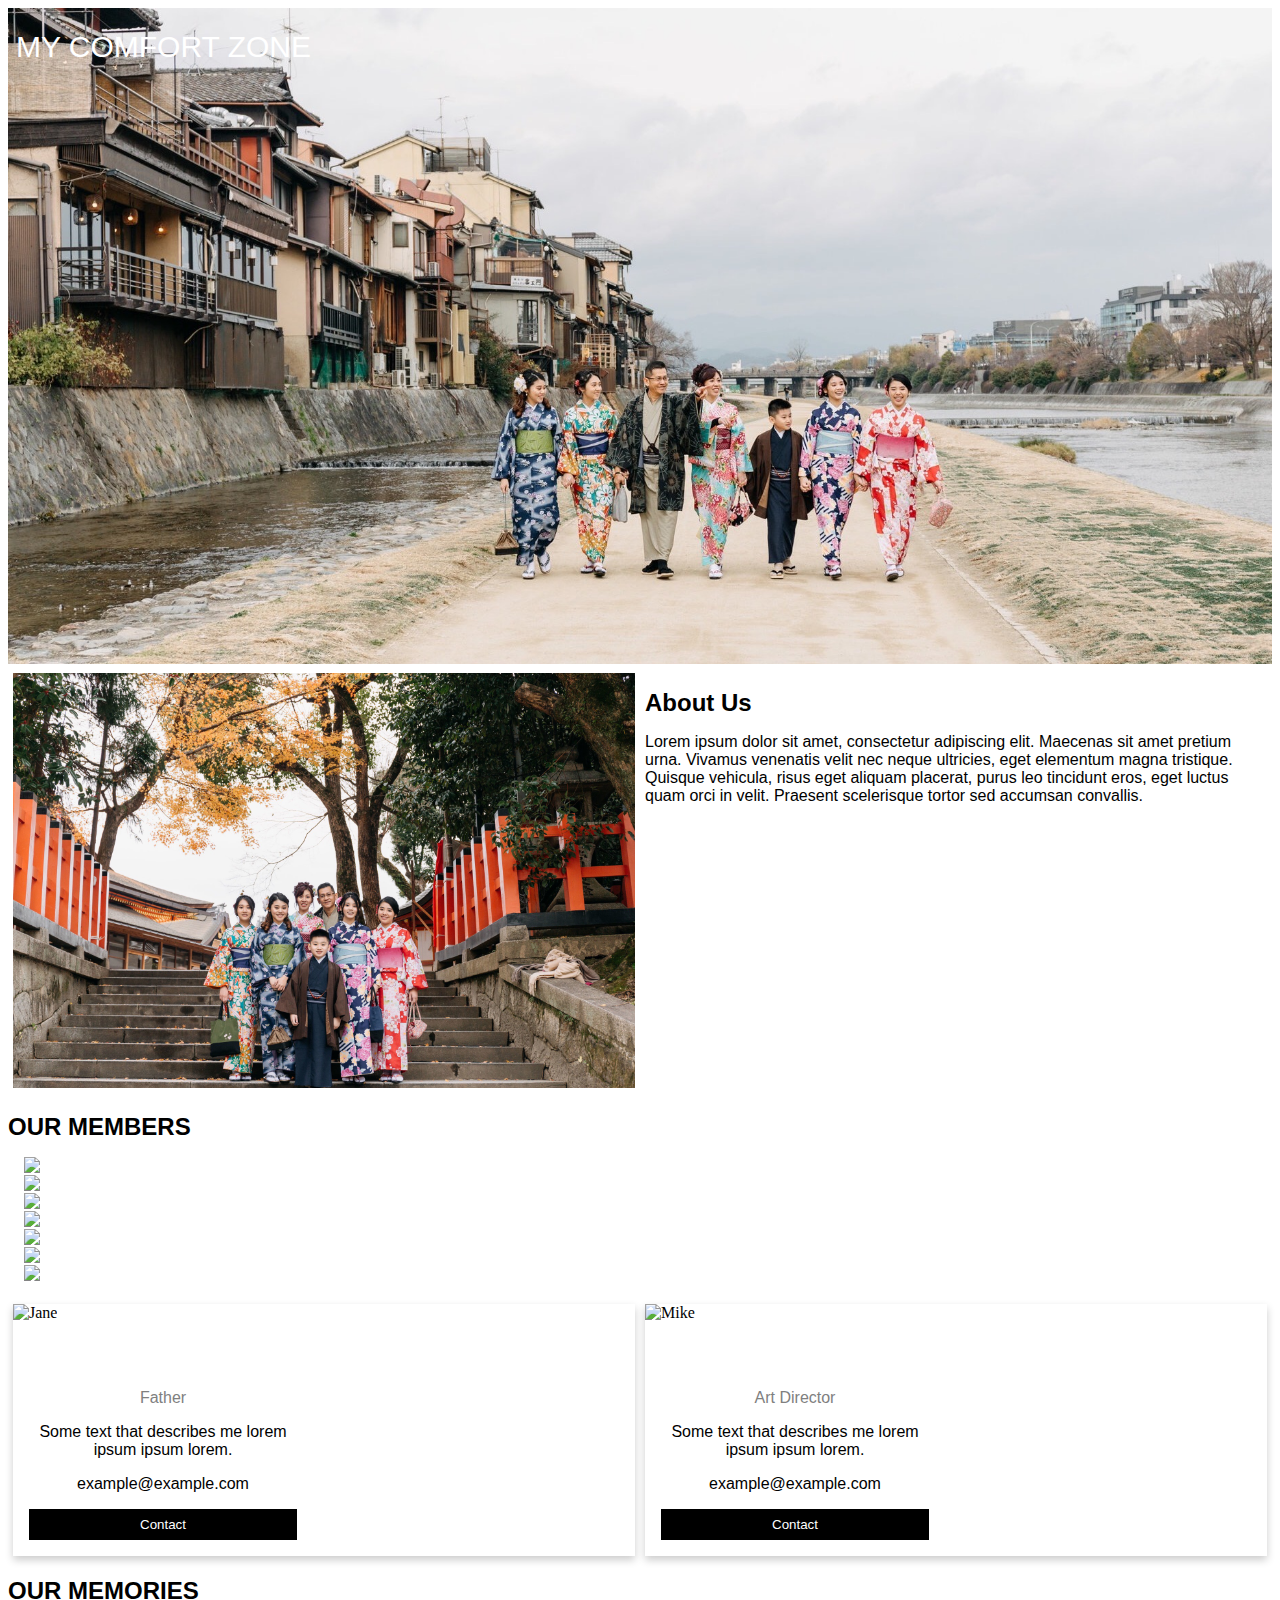
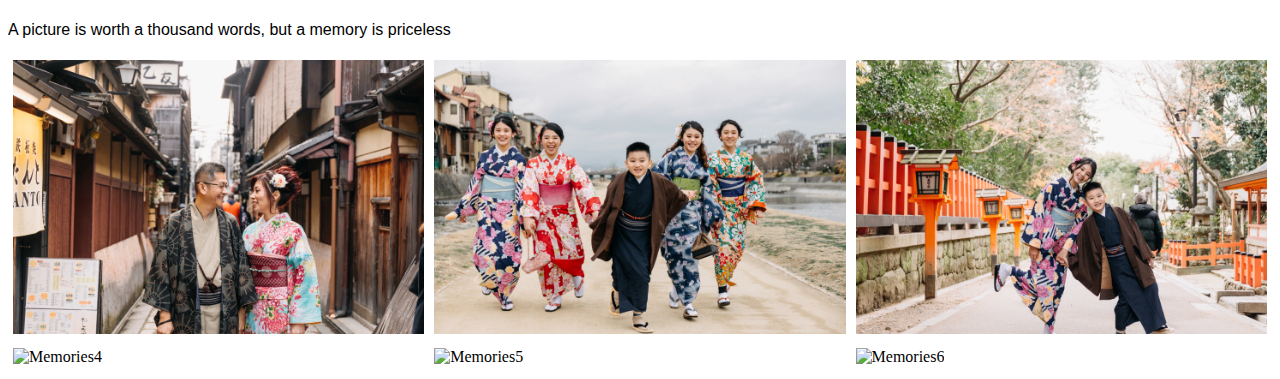
==== index.html @ 797b05c8 "Our Members New Profile" ====
<!DOCTYPE html>
<html>
<head>
<title>My Comfort Zone</title>
<style>
h1 {
    font-family: Impact, Haettenschweiler, 'Arial Narrow Bold', sans-serif;
    font-size: 24px;
    font-style: bold;
    color: black;
}
p {
font-family: 'Franklin Gothic Medium', 'Arial Narrow', Arial, sans-serif;
font-size: 16px;
font-style: normal;
color: black;
}
    .container {
      position: relative;
      text-align: center;
      color: white;
    }
    
    .center {
        position: absolute;
        top: 30px;
        left: 16px;
        color: white;
        font-family: 'Franklin Gothic Medium', 'Arial Narrow', Arial, sans-serif;
        font-size: 30px;
        font-style: bold;
    }

    .bottom-right {
      position: absolute;
      bottom: 40px;
      right: 50px;
      color: white;
      font-family: Georgia, 'Times New Roman', Times, serif;
      font-size: 16px;
      font-style: italic;
    }

    * {
  box-sizing: border-box;
    }

    .column1 {
        float: left;
        width: 50%;
        padding: 5px;
        vertical-align: middle;
    }

    .row:after {
        content: "";
        display: table;
        clear: both;
    }

    * {box-sizing: border-box;}

.container {
  position: relative;
  width: 50%;
  max-width: 300px;
}

.image {
  display: block;
  width: 100%;
  height: auto;
}

.overlay {
  position: absolute; 
  bottom: 0; 
  background: rgb(0, 0, 0);
  background: rgba(0, 0, 0, 0.5); /* Black see-through */
  color: #f1f1f1; 
  width: 100%;
  transition: .5s ease;
  opacity:0;
  color: white;
  font-size: 20px;
  font-family: 'Franklin Gothic Medium', 'Arial Narrow', Arial, sans-serif;
  padding: 20px;
  text-align: center;
}

.container:hover .overlay {
  opacity: 1;
}

.column2 {
  float: left;
  width: 33.33%;
  padding: 5px;
}

/* Clearfix (clear floats) */
.row::after {
  content: "";
  clear: both;
  display: table;
}

/*Our Member New Profile Section*/
html {
  box-sizing: border-box;
}

*, *:before, *:after {
  box-sizing: inherit;
}

.column3 {
  float: left;
  width: 50%;
  margin-bottom: 16px;
  padding: 5px;
}

@media screen and (max-width: 650px) {
  .column3 {
    width: 100%;
    display: block;
  }
}

.card {
  box-shadow: 0 4px 8px 0 rgba(0, 0, 0, 0.2);
}

.container {
  padding: 0 16px;
}

.container::after, .row::after {
  content: "";
  clear: both;
  display: table;
}

.title {
  color: grey;
}

.button {
  border: none;
  outline: 0;
  display: inline-block;
  padding: 8px;
  color: white;
  background-color: #000;
  text-align: center;
  cursor: pointer;
  width: 100%;
}

.button:hover {
  background-color: #555;
}

</style>
</head>

<body>

<div class=”container”>
    <img src="img/IMG_3129.JPG" alt="Cover" width="100%">
    <div class="bottom-right">You don't choose your family. They are God's gift to you, as you are to them.</div>
    <div class="center">MY COMFORT ZONE</div>
</div>

<div class="row">
    <div class="column1">
        <img src="img/IMG_3149.JPG" alt="Family" width="100%">
    </div>
        
    <div class="column1">
        <h1>About Us</h1>
        <p>Lorem ipsum dolor sit amet, consectetur adipiscing elit. Maecenas sit amet pretium urna. Vivamus venenatis velit nec neque ultricies, eget elementum magna tristique. Quisque vehicula, risus eget aliquam placerat, purus leo tincidunt eros, eget luctus quam orci in velit. Praesent scelerisque tortor sed accumsan convallis.</p>
    </div>
</div>

<h1 style="text-align: ;center"> OUR MEMBERS </h1>

<div class="container">
  <img src="img/Dad.JPG" alt="Dad" class="image">
  <div class="overlay">JACOBUS DJUANG</div>
</div>

<div class="container">
    <img src="img/Mom.JPG" alt="Mom" class="image">
    <div class="overlay">NINIK LIUDIANTO</div>
  </div>

<div class="container">
    <img src="img/Sister1.JPG" alt="Sister1" class="image">
    <div class="overlay">PATRICIA VALERIE</div>
  </div>

<div class="container">
    <img src="img/Sister2.JPG" alt="Sister2" class="image">
    <div class="overlay">JENNIFER BRITNEY</div>
  </div>

  <div class="container">
    <img src="img/Sister3.JPG" alt="Sister3" class="image">
    <div class="overlay">MICHAELLA NICOLE</div>
  </div>

<div class="container">
    <img src="img/Sister4.JPG" alt="Sister4" class="image">
    <div class="overlay">GABRIELLA NATHANNIA</div>
  </div>

<div class="container">
    <img src="img/Brother.JPG" alt="Brother" class="image">
    <div class="overlay">CLIFFORD NICHOLSON</div>
  </div>

  <div class="row">
    <div class="column3">
      <div class="card">
        <img src="img/Dad.JPG" alt="Jane" style="width:100%">
        <div class="container">
          <h2>JACOBUS DJUANG</h2>
          <p class="title">Father</p>
          <p>Some text that describes me lorem ipsum ipsum lorem.</p>
          <p>example@example.com</p>
          <p><button class="button">Contact</button></p>
        </div>
      </div>
    </div>
  
    <div class="column3">
      <div class="card">
        <img src="img/Mom.JPG" alt="Mike" style="width:100%">
        <div class="container">
          <h2>Mike Ross</h2>
          <p class="title">Art Director</p>
          <p>Some text that describes me lorem ipsum ipsum lorem.</p>
          <p>example@example.com</p>
          <p><button class="button">Contact</button></p>
        </div>
      </div>
    </div>

  <h1>OUR MEMORIES</h1>
<p>A picture is worth a thousand words, but a memory is priceless</p>

<div class="row">
  <div class="column2">
    <img src="img/Memories1.JPG" alt="Memories1" style="width:100%">
  </div>
  <div class="column2">
    <img src="img/Memories2.JPG" alt="Memories2" style="width:100%">
  </div>
  <div class="column2">
    <img src="img/Memories3.JPG" alt="Memories3" style="width:100%">
  </div>
</div>

<div class="row">
    <div class="column2">
      <img src="img/Memories4.JPG" alt="Memories4" style="width:100%">
    </div>
    <div class="column2">
      <img src="img/Memories5.JPG" alt="Memories5" style="width:100%">
    </div>
    <div class="column2">
      <img src="img/Memories6.JPG" alt="Memories6" style="width:100%">
    </div>
  </div>


</body>
</html>
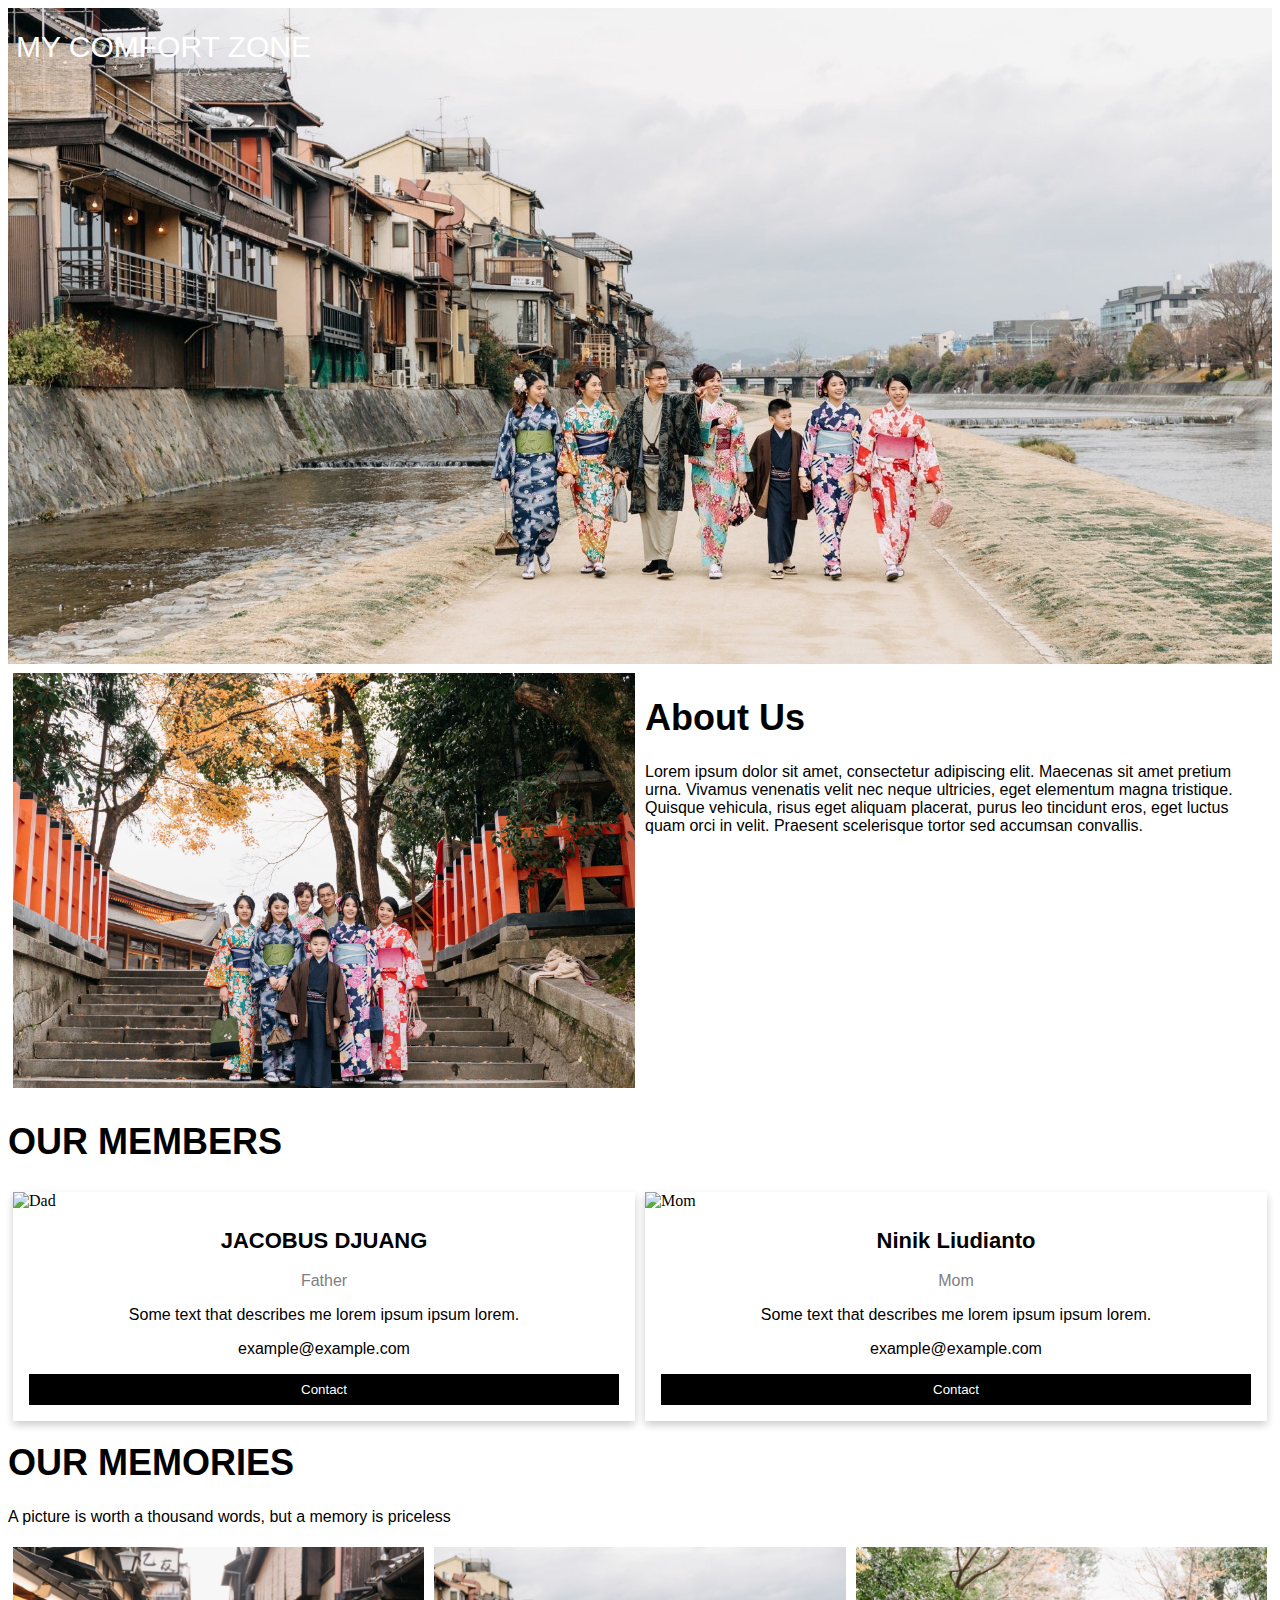
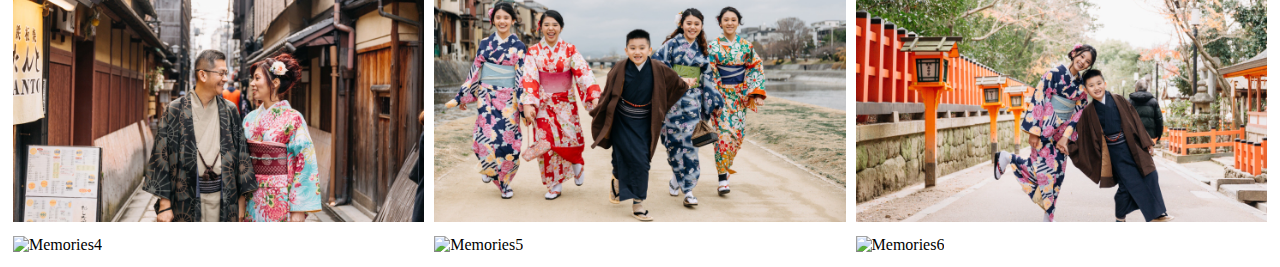
==== commit ca3a2016: "Our Members Style Change" ====
--- a/index.html
+++ b/index.html
@@ -5,10 +5,18 @@
 <style>
 h1 {
     font-family: Impact, Haettenschweiler, 'Arial Narrow Bold', sans-serif;
-    font-size: 24px;
+    font-size: 36px;
     font-style: bold;
     color: black;
 }
+
+h2 {
+    font-family: Impact, Haettenschweiler, 'Arial Narrow Bold', sans-serif;
+    font-size: 22px;
+    font-style: normal;
+    color: black;
+}
+
 p {
 font-family: 'Franklin Gothic Medium', 'Arial Narrow', Arial, sans-serif;
 font-size: 16px;
@@ -60,38 +68,6 @@
 
     * {box-sizing: border-box;}
 
-.container {
-  position: relative;
-  width: 50%;
-  max-width: 300px;
-}
-
-.image {
-  display: block;
-  width: 100%;
-  height: auto;
-}
-
-.overlay {
-  position: absolute; 
-  bottom: 0; 
-  background: rgb(0, 0, 0);
-  background: rgba(0, 0, 0, 0.5); /* Black see-through */
-  color: #f1f1f1; 
-  width: 100%;
-  transition: .5s ease;
-  opacity:0;
-  color: white;
-  font-size: 20px;
-  font-family: 'Franklin Gothic Medium', 'Arial Narrow', Arial, sans-serif;
-  padding: 20px;
-  text-align: center;
-}
-
-.container:hover .overlay {
-  opacity: 1;
-}
-
 .column2 {
   float: left;
   width: 33.33%;
@@ -144,6 +120,7 @@
 
 .title {
   color: grey;
+  font-family: 'Franklin Gothic Medium', 'Arial Narrow', Arial, sans-serif;
 }
 
 .button {
@@ -186,45 +163,10 @@
 
 <h1 style="text-align: ;center"> OUR MEMBERS </h1>
 
-<div class="container">
-  <img src="img/Dad.JPG" alt="Dad" class="image">
-  <div class="overlay">JACOBUS DJUANG</div>
-</div>
-
-<div class="container">
-    <img src="img/Mom.JPG" alt="Mom" class="image">
-    <div class="overlay">NINIK LIUDIANTO</div>
-  </div>
-
-<div class="container">
-    <img src="img/Sister1.JPG" alt="Sister1" class="image">
-    <div class="overlay">PATRICIA VALERIE</div>
-  </div>
-
-<div class="container">
-    <img src="img/Sister2.JPG" alt="Sister2" class="image">
-    <div class="overlay">JENNIFER BRITNEY</div>
-  </div>
-
-  <div class="container">
-    <img src="img/Sister3.JPG" alt="Sister3" class="image">
-    <div class="overlay">MICHAELLA NICOLE</div>
-  </div>
-
-<div class="container">
-    <img src="img/Sister4.JPG" alt="Sister4" class="image">
-    <div class="overlay">GABRIELLA NATHANNIA</div>
-  </div>
-
-<div class="container">
-    <img src="img/Brother.JPG" alt="Brother" class="image">
-    <div class="overlay">CLIFFORD NICHOLSON</div>
-  </div>
-
   <div class="row">
     <div class="column3">
       <div class="card">
-        <img src="img/Dad.JPG" alt="Jane" style="width:100%">
+        <img src="img/Dad.JPG" alt="Dad" style="width:100%">
         <div class="container">
           <h2>JACOBUS DJUANG</h2>
           <p class="title">Father</p>
@@ -237,10 +179,10 @@
   
     <div class="column3">
       <div class="card">
-        <img src="img/Mom.JPG" alt="Mike" style="width:100%">
+        <img src="img/Mom.JPG" alt="Mom" style="width:100%">
         <div class="container">
-          <h2>Mike Ross</h2>
-          <p class="title">Art Director</p>
+          <h2>Ninik Liudianto</h2>
+          <p class="title">Mom</p>
           <p>Some text that describes me lorem ipsum ipsum lorem.</p>
           <p>example@example.com</p>
           <p><button class="button">Contact</button></p>
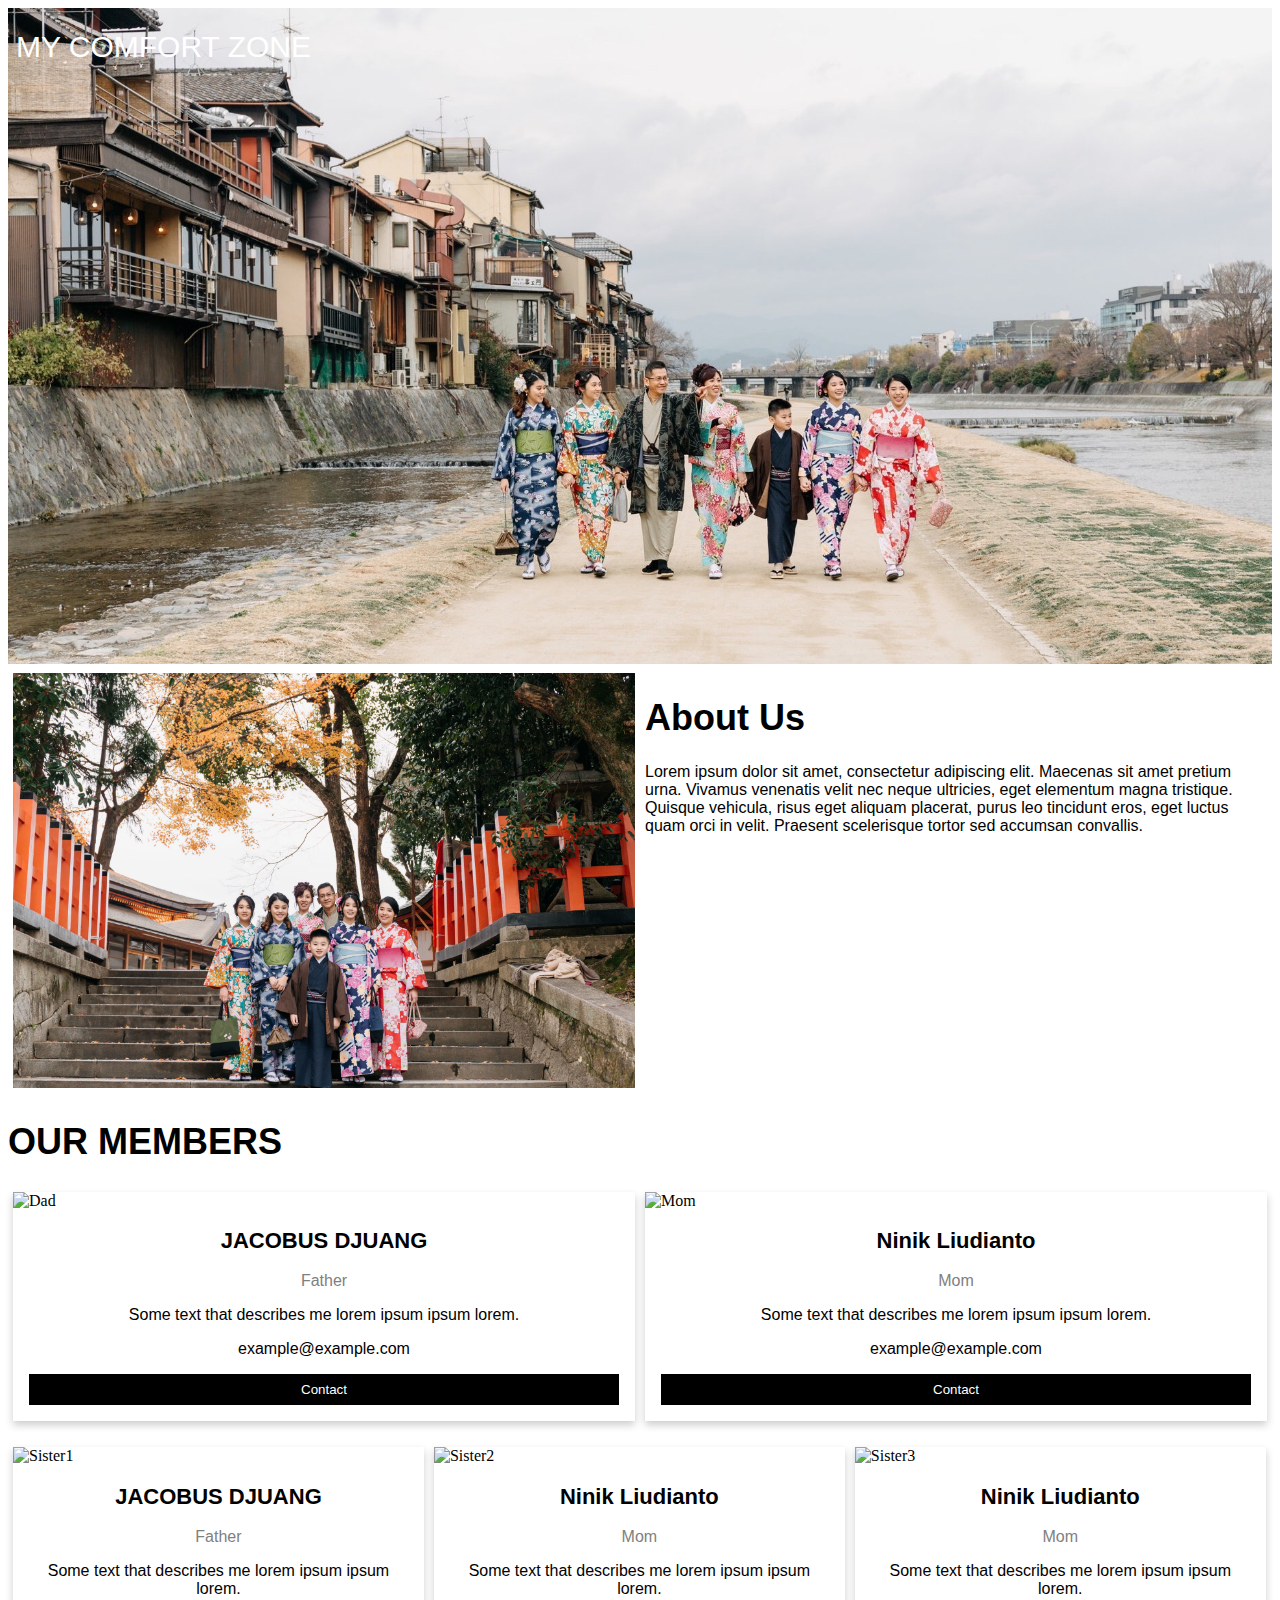
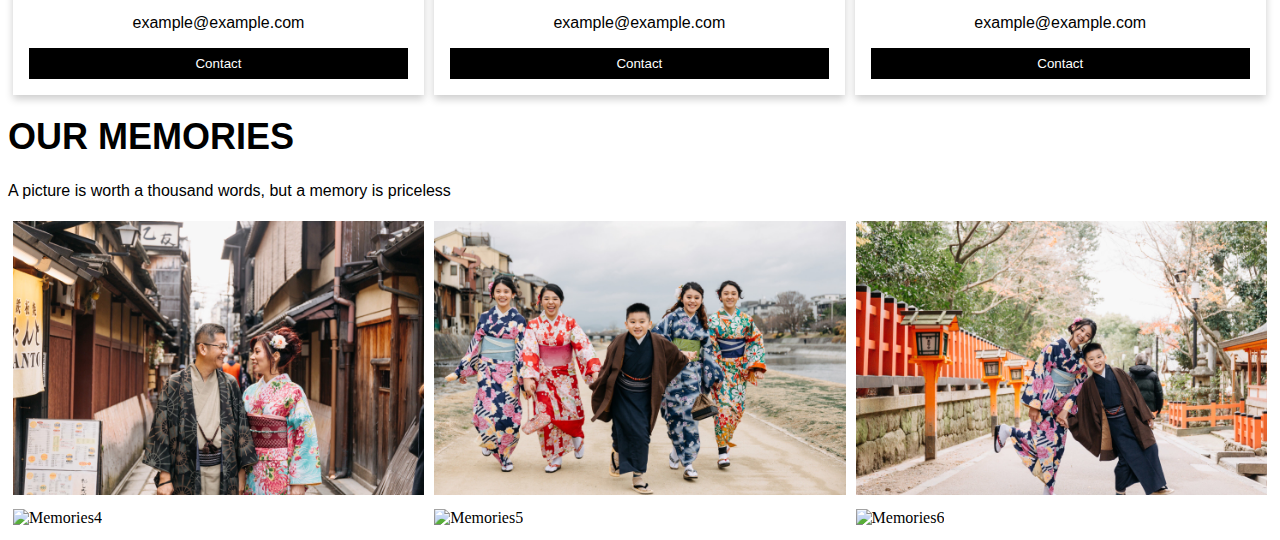
==== commit 58e2ad6a: "Our Members Style ed.1" ====
--- a/index.html
+++ b/index.html
@@ -97,6 +97,13 @@
   padding: 5px;
 }
 
+.column4 {
+  float: left;
+  width: 33.3%;
+  margin-bottom: 16px;
+  padding: 5px;
+}
+
 @media screen and (max-width: 650px) {
   .column3 {
     width: 100%;
@@ -190,6 +197,46 @@
       </div>
     </div>
 
+    <div class="row">
+      <div class="column4">
+        <div class="card">
+          <img src="img/Sister1.JPG" alt="Sister1" style="width:100%">
+          <div class="container">
+            <h2>JACOBUS DJUANG</h2>
+            <p class="title">Father</p>
+            <p>Some text that describes me lorem ipsum ipsum lorem.</p>
+            <p>example@example.com</p>
+            <p><button class="button">Contact</button></p>
+          </div>
+        </div>
+      </div>
+    
+      <div class="column4">
+        <div class="card">
+          <img src="img/Sister2.JPG" alt="Sister2" style="width:100%">
+          <div class="container">
+            <h2>Ninik Liudianto</h2>
+            <p class="title">Mom</p>
+            <p>Some text that describes me lorem ipsum ipsum lorem.</p>
+            <p>example@example.com</p>
+            <p><button class="button">Contact</button></p>
+          </div>
+        </div>
+      </div>
+
+      <div class="column4">
+        <div class="card">
+          <img src="img/Sister3.JPG" alt="Sister3" style="width:100%">
+          <div class="container">
+            <h2>Ninik Liudianto</h2>
+            <p class="title">Mom</p>
+            <p>Some text that describes me lorem ipsum ipsum lorem.</p>
+            <p>example@example.com</p>
+            <p><button class="button">Contact</button></p>
+          </div>
+        </div>
+      </div>
+
   <h1>OUR MEMORIES</h1>
 <p>A picture is worth a thousand words, but a memory is priceless</p>
 
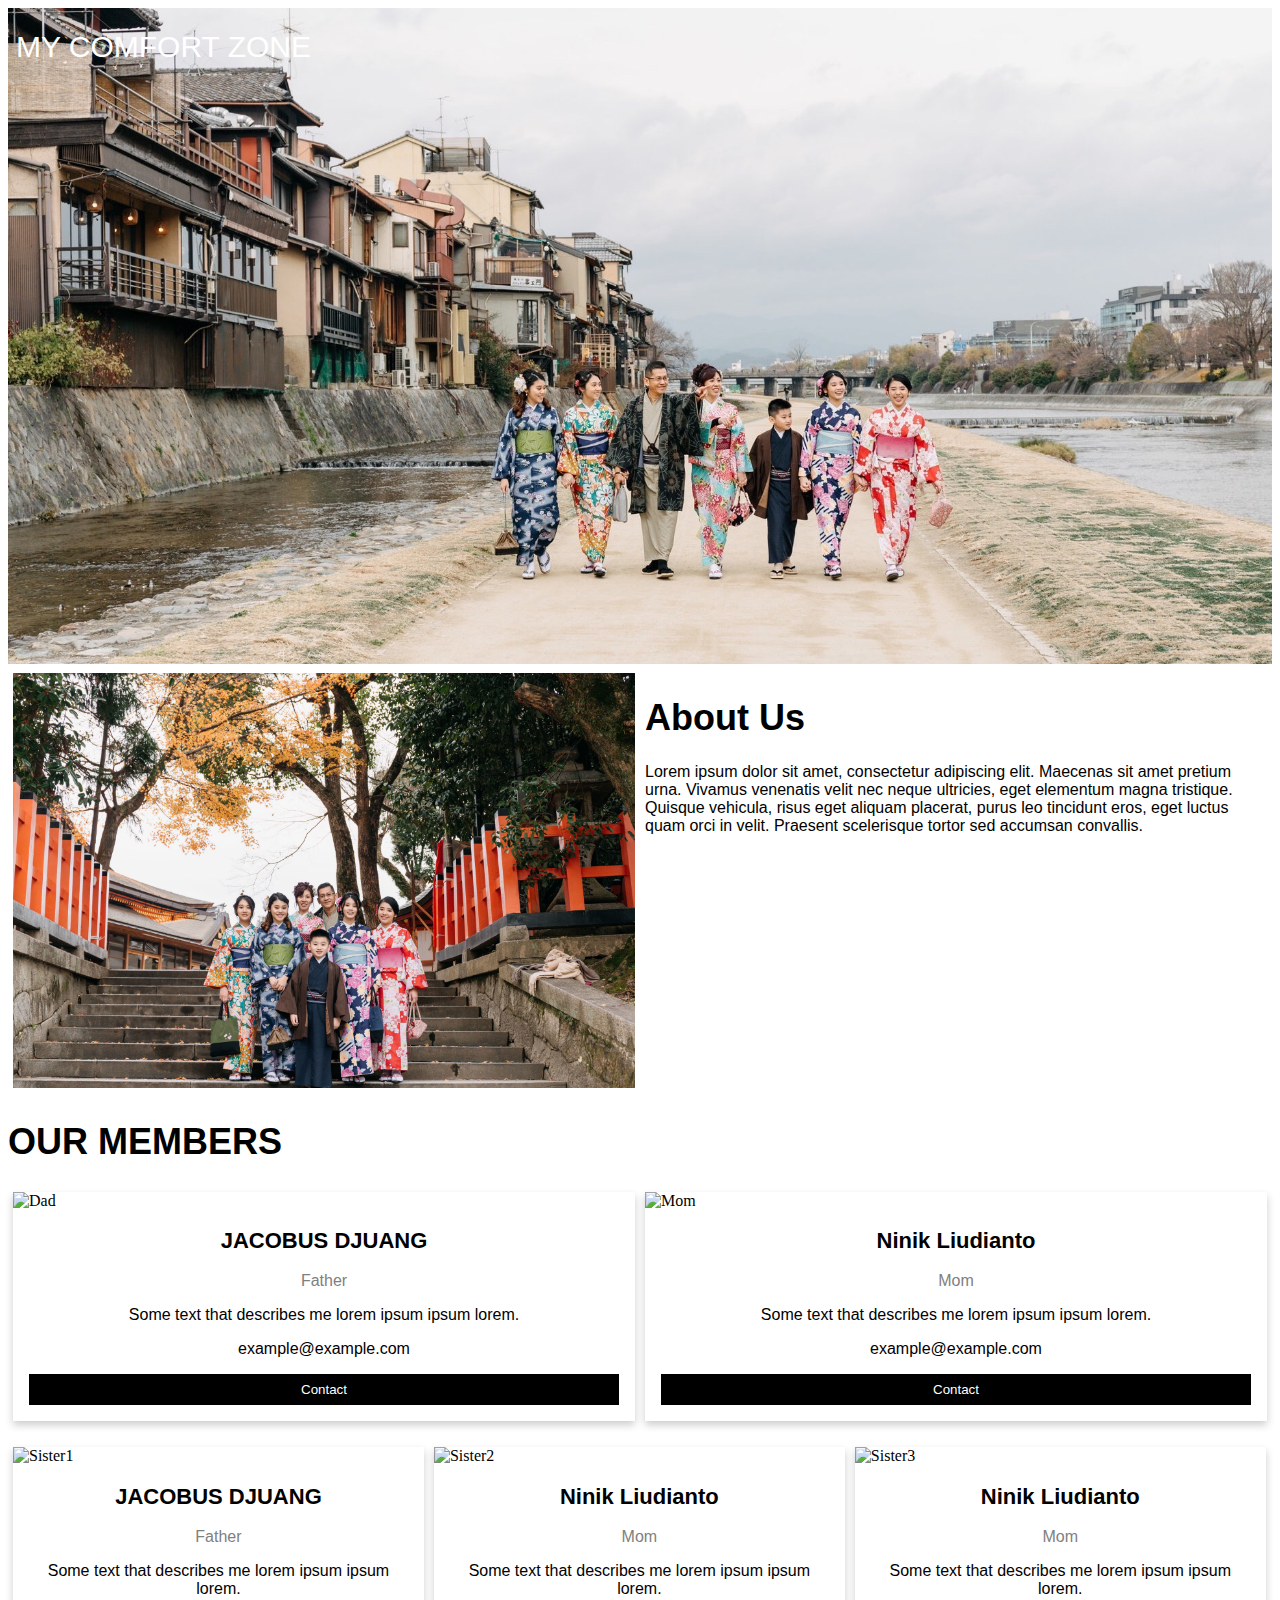
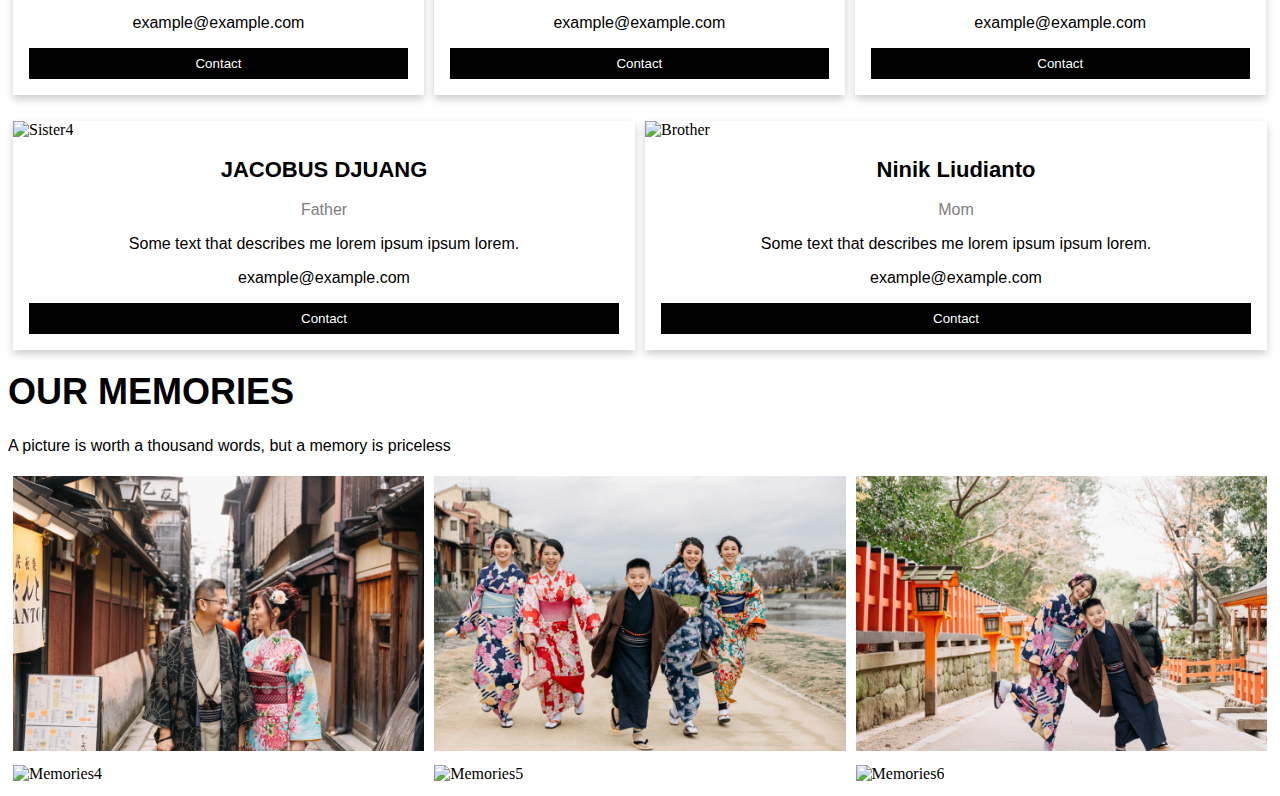
==== commit 39e475e9: "Our Members Style ed.2" ====
--- a/index.html
+++ b/index.html
@@ -237,6 +237,34 @@
         </div>
       </div>
 
+      <div class="row">
+        <div class="column3">
+          <div class="card">
+            <img src="img/Sister4.JPG" alt="Sister4" style="width:100%">
+            <div class="container">
+              <h2>JACOBUS DJUANG</h2>
+              <p class="title">Father</p>
+              <p>Some text that describes me lorem ipsum ipsum lorem.</p>
+              <p>example@example.com</p>
+              <p><button class="button">Contact</button></p>
+            </div>
+          </div>
+        </div>
+      
+        <div class="column3">
+          <div class="card">
+            <img src="img/Brother.JPG" alt="Brother" style="width:100%">
+            <div class="container">
+              <h2>Ninik Liudianto</h2>
+              <p class="title">Mom</p>
+              <p>Some text that describes me lorem ipsum ipsum lorem.</p>
+              <p>example@example.com</p>
+              <p><button class="button">Contact</button></p>
+            </div>
+          </div>
+        </div>
+
+    
   <h1>OUR MEMORIES</h1>
 <p>A picture is worth a thousand words, but a memory is priceless</p>
 
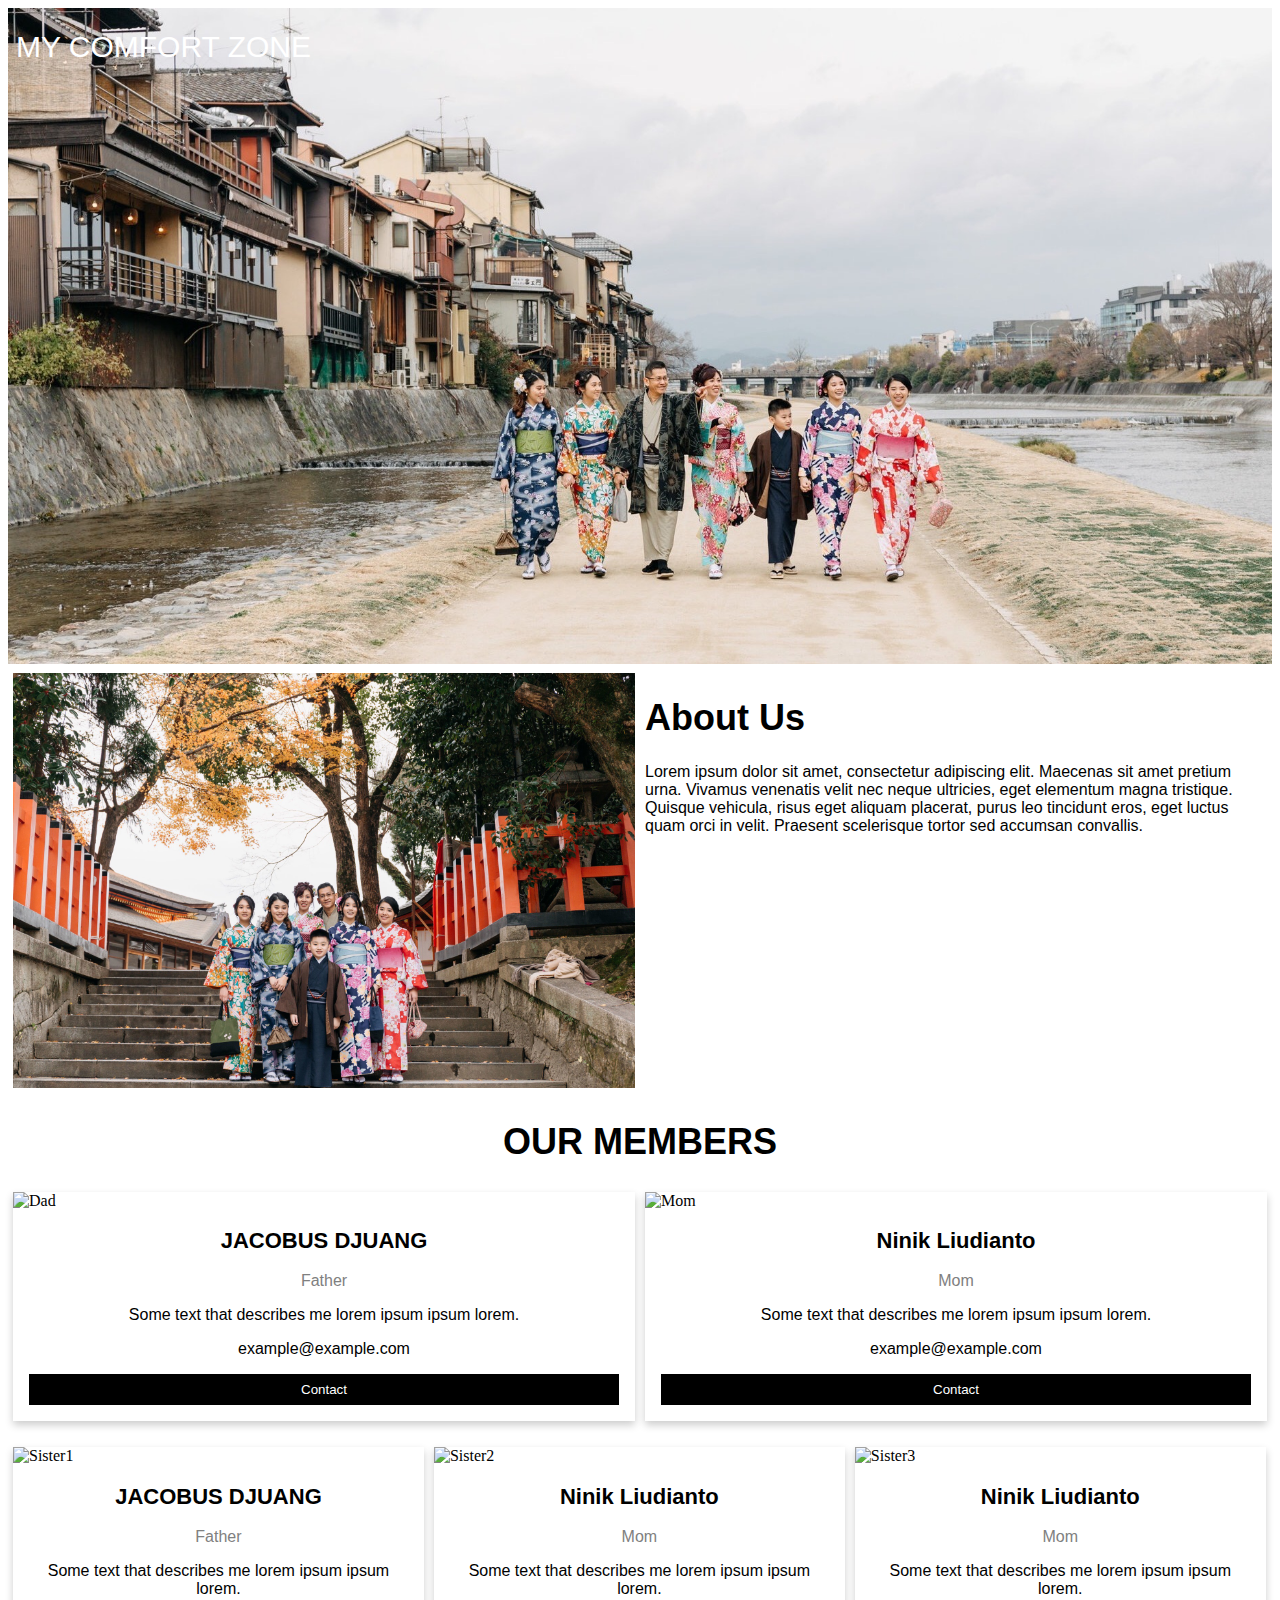
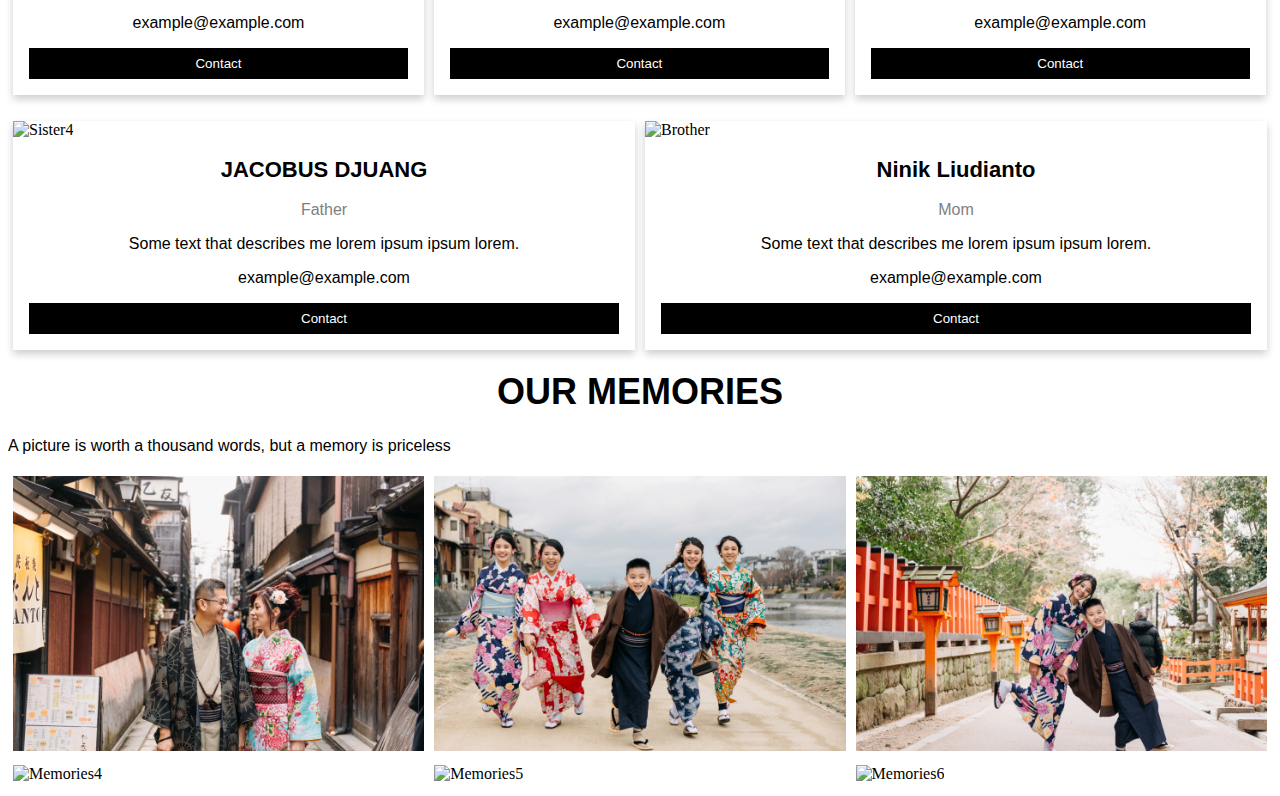
==== commit 102d0803: "Heading Update" ====
--- a/index.html
+++ b/index.html
@@ -168,7 +168,7 @@
     </div>
 </div>
 
-<h1 style="text-align: ;center"> OUR MEMBERS </h1>
+<h1 style="text-align: center;"> OUR MEMBERS </h1>
 
   <div class="row">
     <div class="column3">
@@ -265,7 +265,7 @@
         </div>
 
     
-  <h1>OUR MEMORIES</h1>
+<h1 style="text-align: center;">OUR MEMORIES</h1>
 <p>A picture is worth a thousand words, but a memory is priceless</p>
 
 <div class="row">
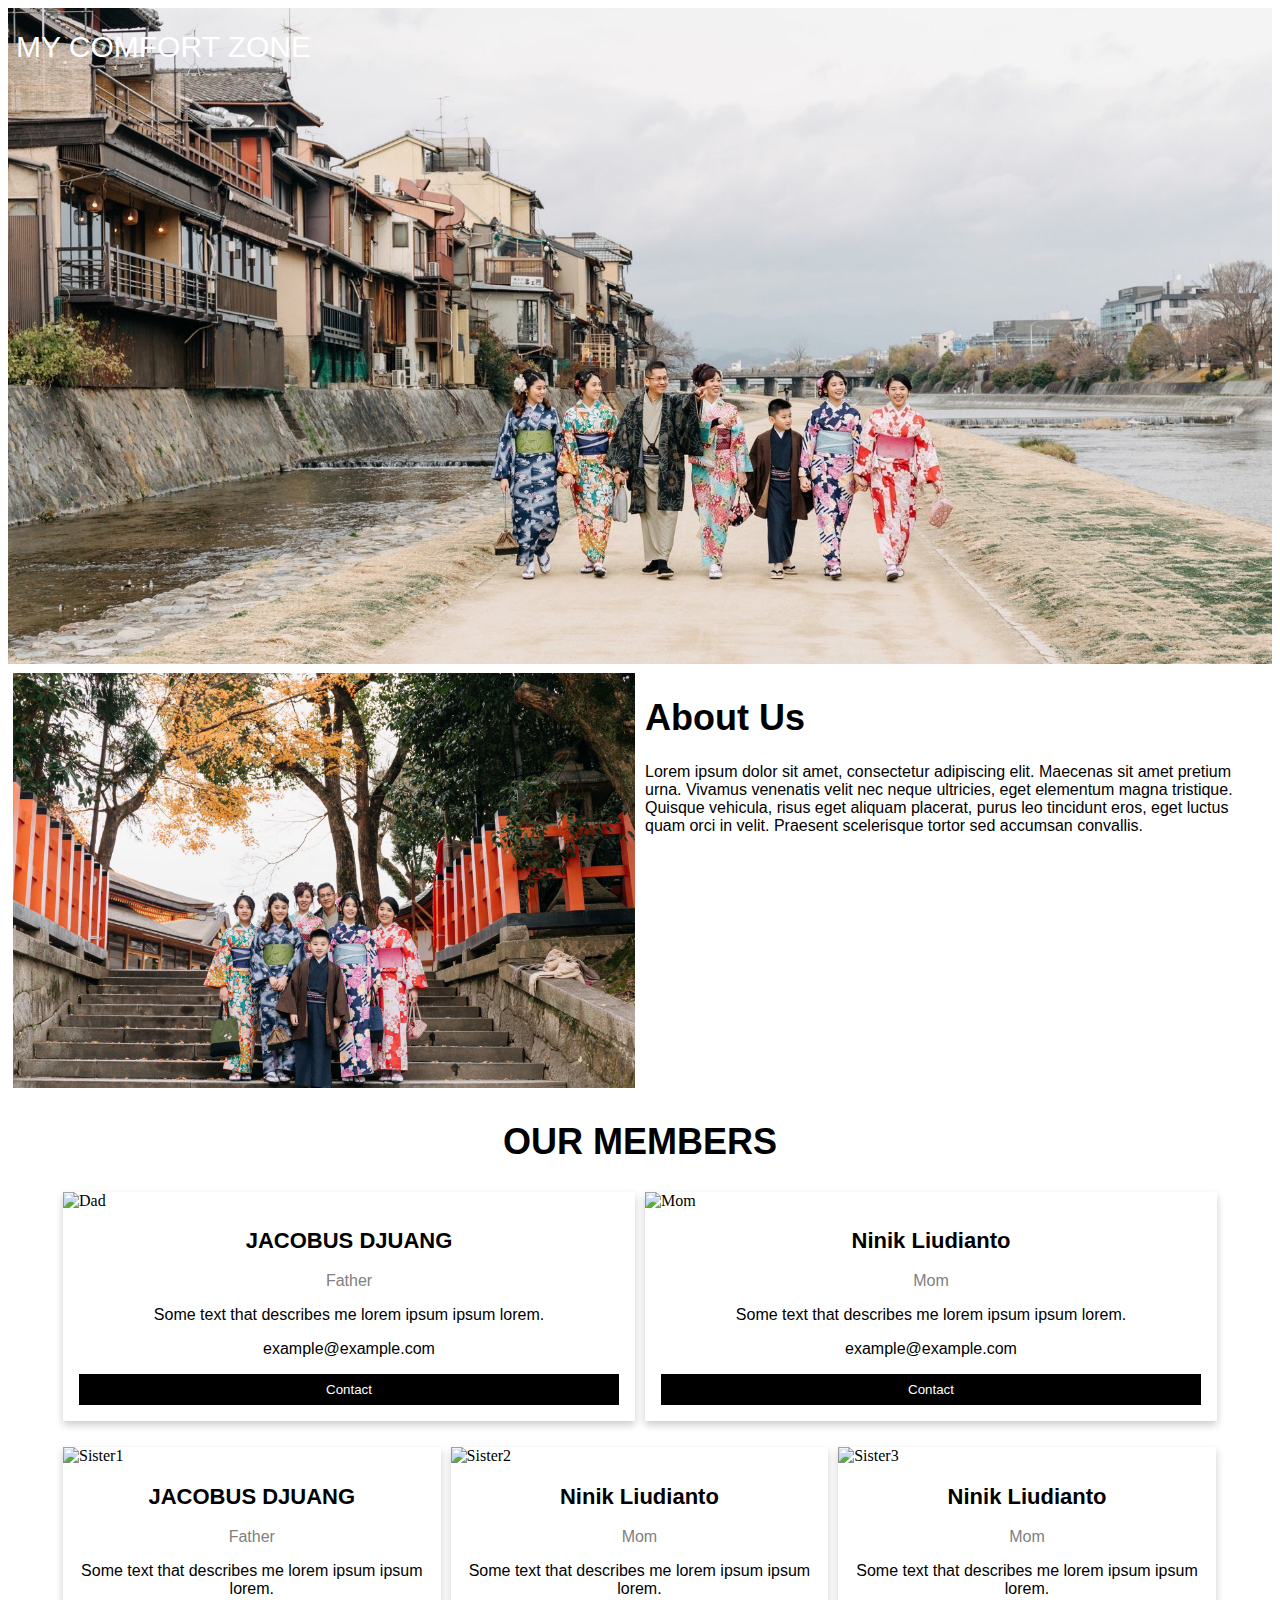
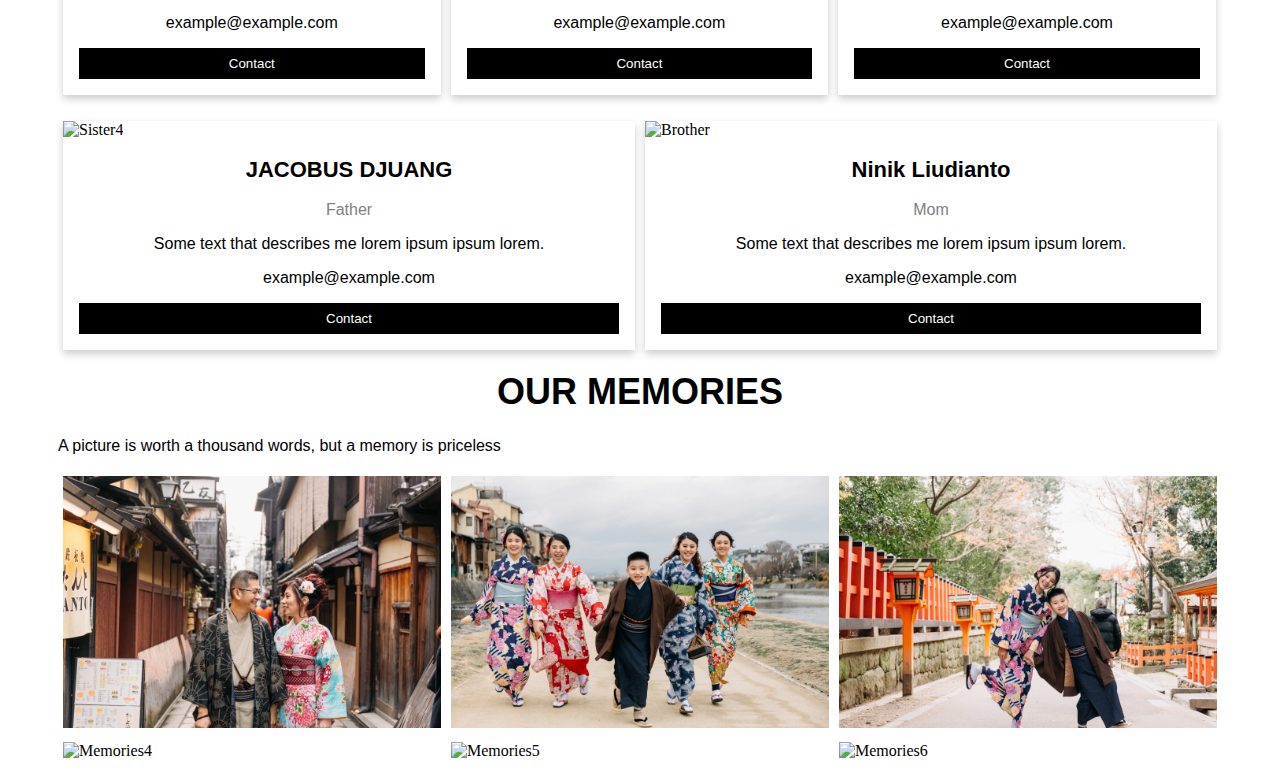
==== commit 01534bce: "Update Padding" ====
--- a/index.html
+++ b/index.html
@@ -146,6 +146,11 @@
   background-color: #555;
 }
 
+.custom {
+  padding-left: 50px;
+  padding-right: 50px;
+}
+
 </style>
 </head>
 
@@ -170,7 +175,7 @@
 
 <h1 style="text-align: center;"> OUR MEMBERS </h1>
 
-  <div class="row">
+  <div class="row custom">
     <div class="column3">
       <div class="card">
         <img src="img/Dad.JPG" alt="Dad" style="width:100%">
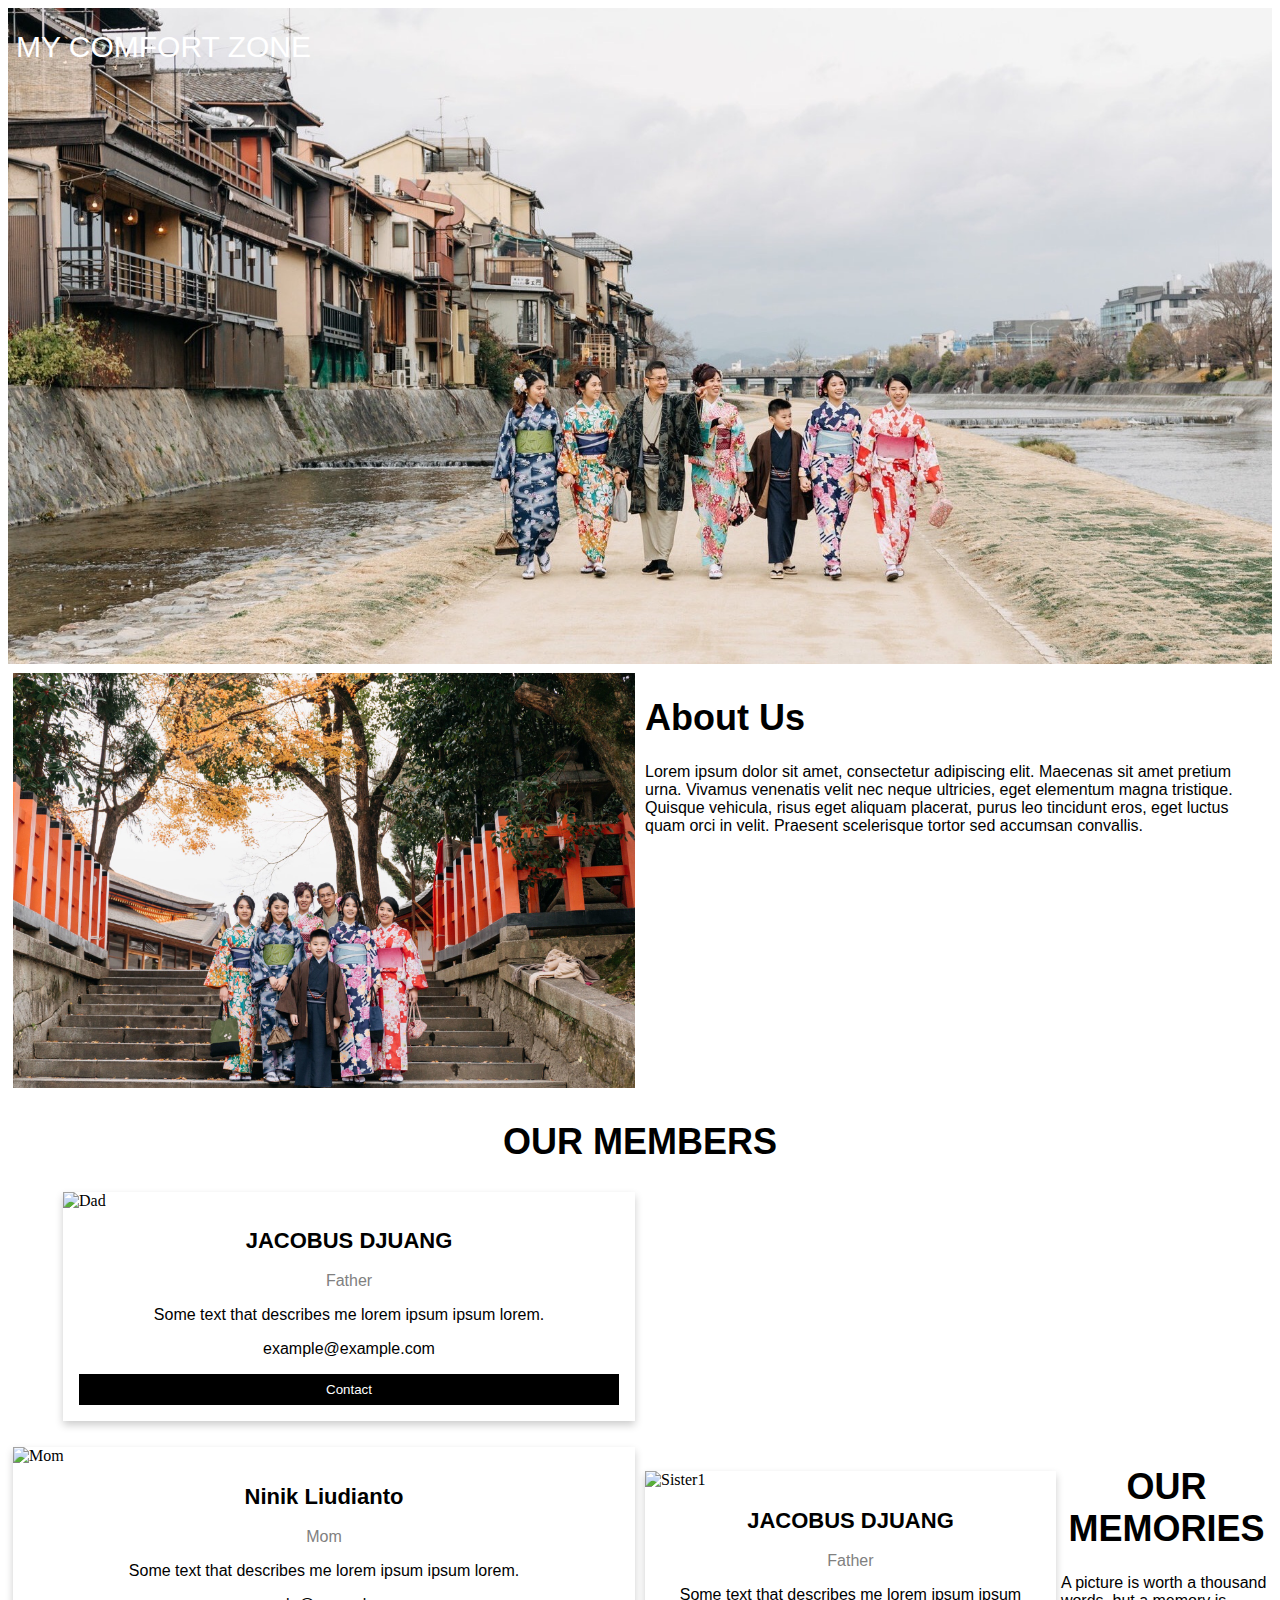
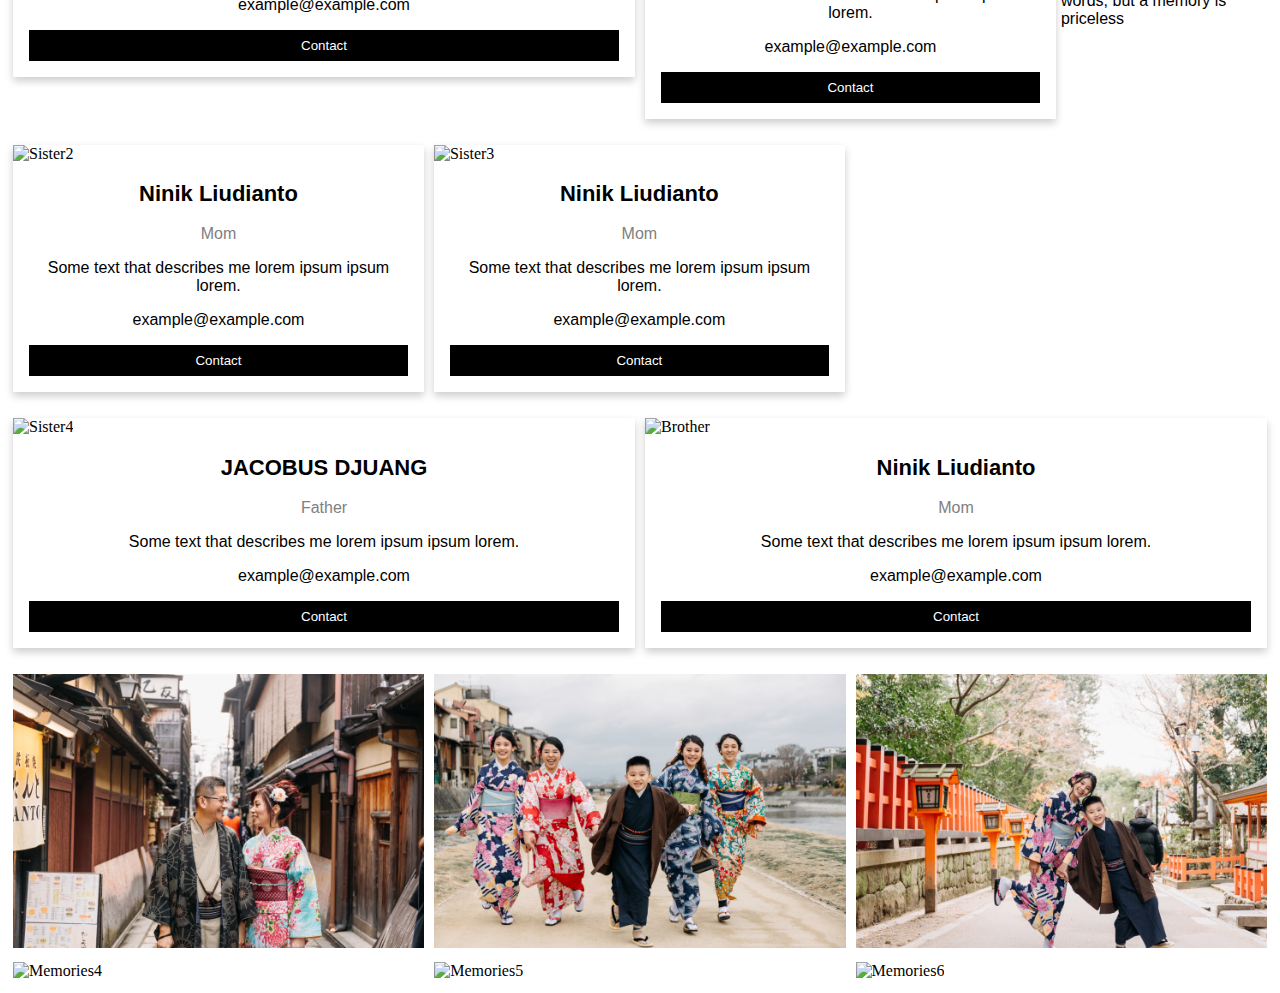
==== commit bb73b849: "Update Padding" ====
--- a/index.html
+++ b/index.html
@@ -188,6 +188,7 @@
         </div>
       </div>
     </div>
+  </div>
   
     <div class="column3">
       <div class="card">
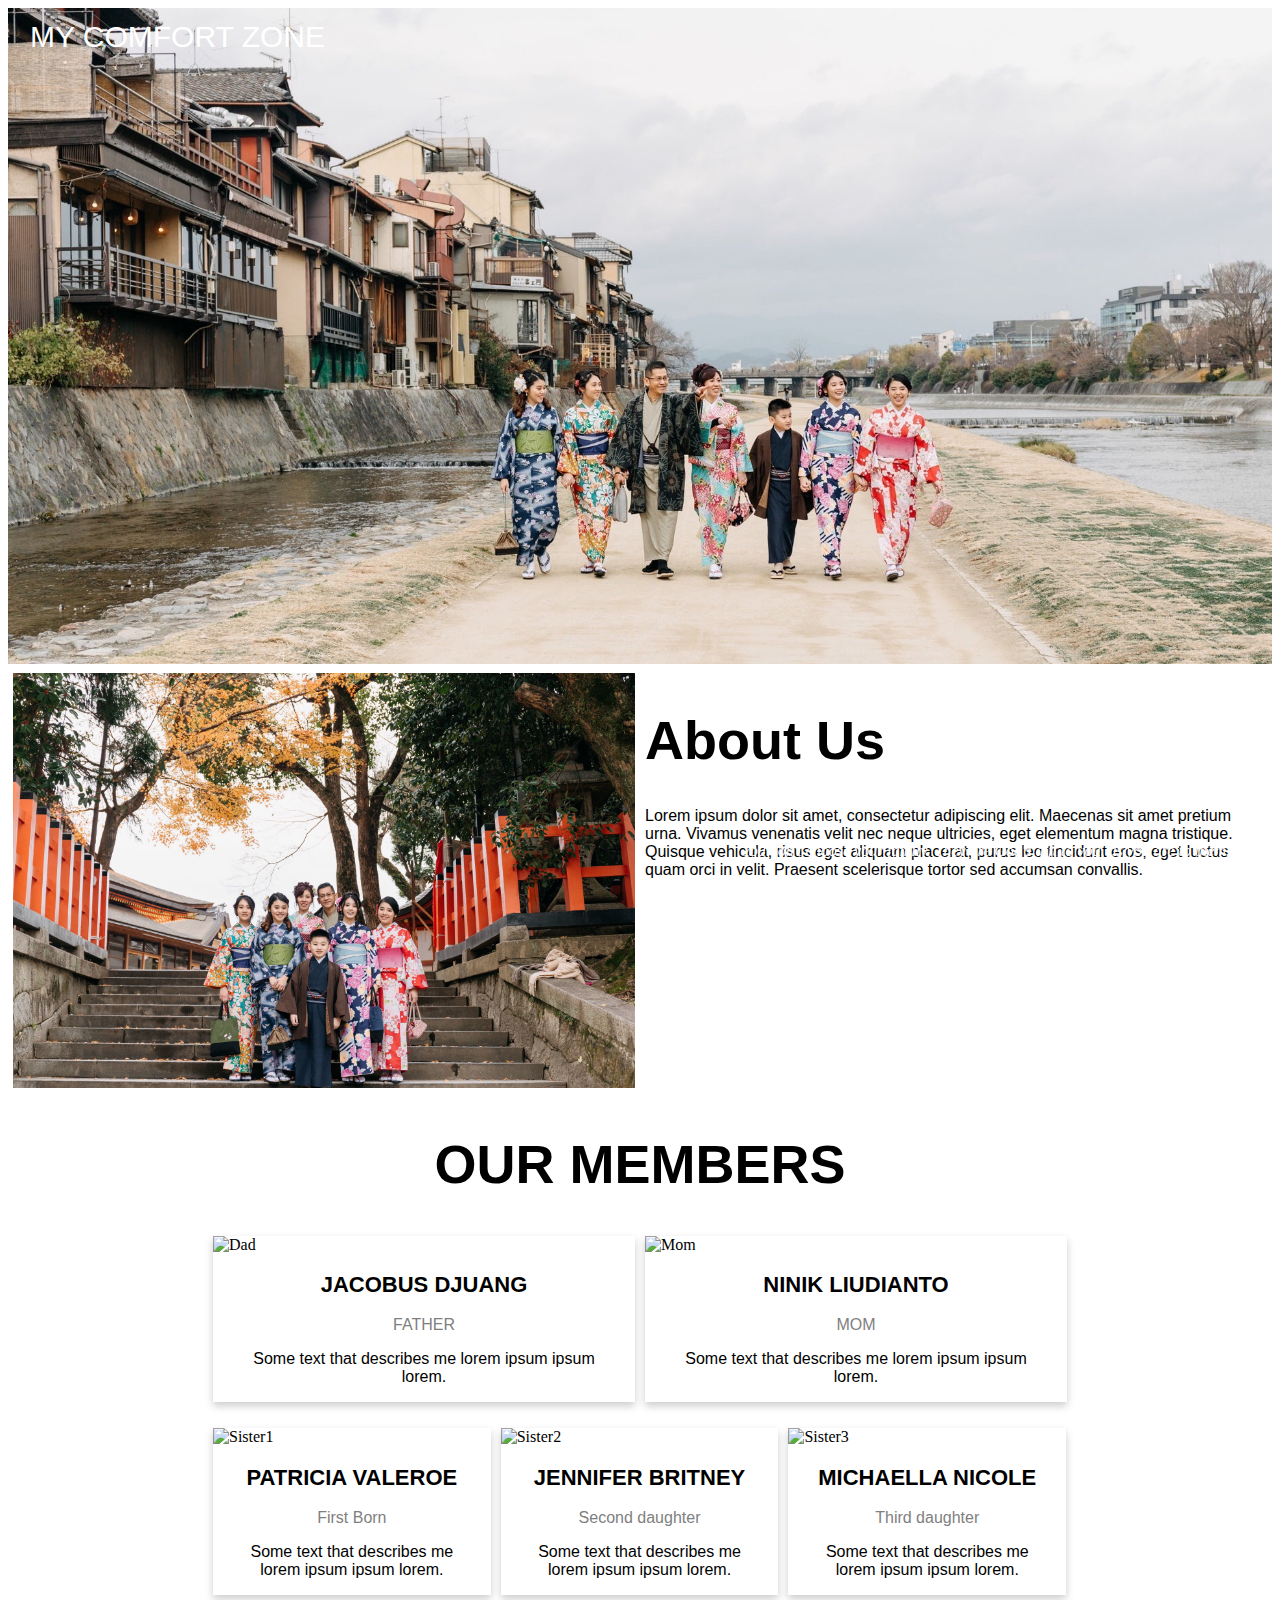
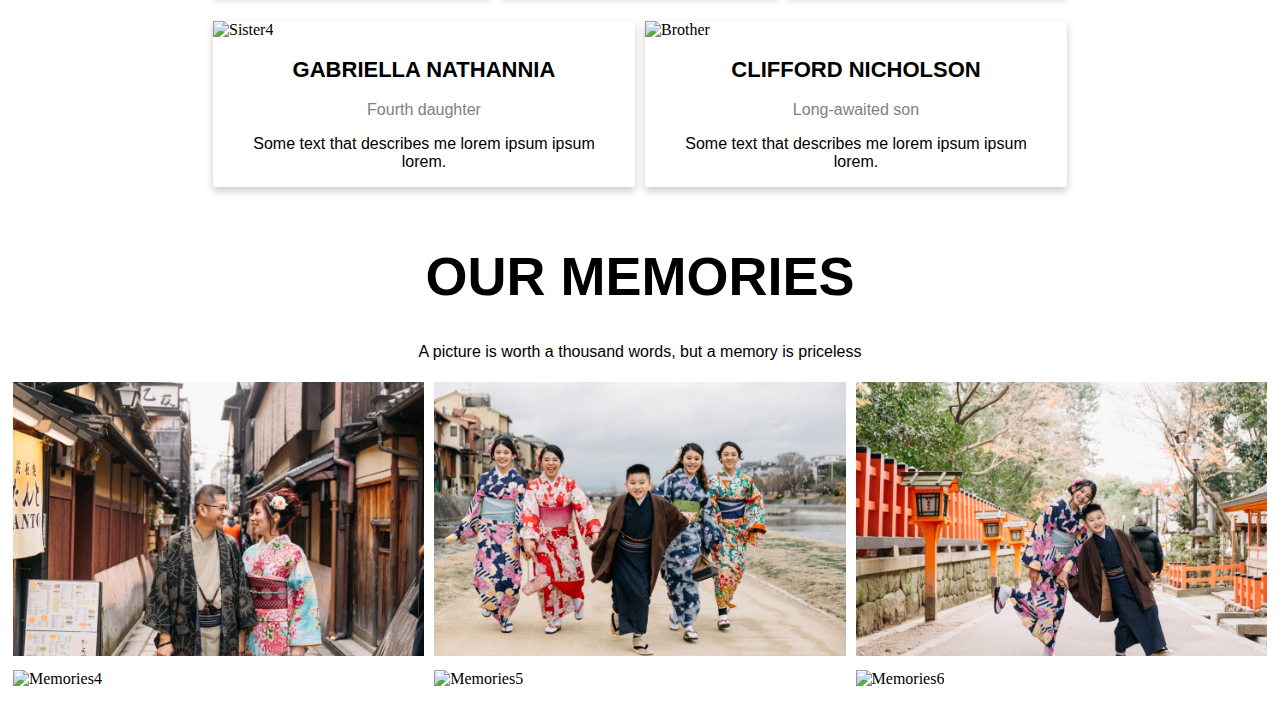
==== commit 298d7143: "Last Update" ====
--- a/index.html
+++ b/index.html
@@ -2,156 +2,7 @@
 <html>
 <head>
 <title>My Comfort Zone</title>
-<style>
-h1 {
-    font-family: Impact, Haettenschweiler, 'Arial Narrow Bold', sans-serif;
-    font-size: 36px;
-    font-style: bold;
-    color: black;
-}
-
-h2 {
-    font-family: Impact, Haettenschweiler, 'Arial Narrow Bold', sans-serif;
-    font-size: 22px;
-    font-style: normal;
-    color: black;
-}
-
-p {
-font-family: 'Franklin Gothic Medium', 'Arial Narrow', Arial, sans-serif;
-font-size: 16px;
-font-style: normal;
-color: black;
-}
-    .container {
-      position: relative;
-      text-align: center;
-      color: white;
-    }
-    
-    .center {
-        position: absolute;
-        top: 30px;
-        left: 16px;
-        color: white;
-        font-family: 'Franklin Gothic Medium', 'Arial Narrow', Arial, sans-serif;
-        font-size: 30px;
-        font-style: bold;
-    }
-
-    .bottom-right {
-      position: absolute;
-      bottom: 40px;
-      right: 50px;
-      color: white;
-      font-family: Georgia, 'Times New Roman', Times, serif;
-      font-size: 16px;
-      font-style: italic;
-    }
-
-    * {
-  box-sizing: border-box;
-    }
-
-    .column1 {
-        float: left;
-        width: 50%;
-        padding: 5px;
-        vertical-align: middle;
-    }
-
-    .row:after {
-        content: "";
-        display: table;
-        clear: both;
-    }
-
-    * {box-sizing: border-box;}
-
-.column2 {
-  float: left;
-  width: 33.33%;
-  padding: 5px;
-}
-
-/* Clearfix (clear floats) */
-.row::after {
-  content: "";
-  clear: both;
-  display: table;
-}
-
-/*Our Member New Profile Section*/
-html {
-  box-sizing: border-box;
-}
-
-*, *:before, *:after {
-  box-sizing: inherit;
-}
-
-.column3 {
-  float: left;
-  width: 50%;
-  margin-bottom: 16px;
-  padding: 5px;
-}
-
-.column4 {
-  float: left;
-  width: 33.3%;
-  margin-bottom: 16px;
-  padding: 5px;
-}
-
-@media screen and (max-width: 650px) {
-  .column3 {
-    width: 100%;
-    display: block;
-  }
-}
-
-.card {
-  box-shadow: 0 4px 8px 0 rgba(0, 0, 0, 0.2);
-}
-
-.container {
-  padding: 0 16px;
-}
-
-.container::after, .row::after {
-  content: "";
-  clear: both;
-  display: table;
-}
-
-.title {
-  color: grey;
-  font-family: 'Franklin Gothic Medium', 'Arial Narrow', Arial, sans-serif;
-}
-
-.button {
-  border: none;
-  outline: 0;
-  display: inline-block;
-  padding: 8px;
-  color: white;
-  background-color: #000;
-  text-align: center;
-  cursor: pointer;
-  width: 100%;
-}
-
-.button:hover {
-  background-color: #555;
-}
-
-.custom {
-  padding-left: 50px;
-  padding-right: 50px;
-}
-
-</style>
+<link rel="stylesheet" href="style.css">
 </head>
 
 <body>
@@ -159,7 +10,7 @@
 <div class=”container”>
     <img src="img/IMG_3129.JPG" alt="Cover" width="100%">
     <div class="bottom-right">You don't choose your family. They are God's gift to you, as you are to them.</div>
-    <div class="center">MY COMFORT ZONE</div>
+    <div class="top-left">MY COMFORT ZONE</div>
 </div>
 
 <div class="row">
@@ -181,38 +32,32 @@
         <img src="img/Dad.JPG" alt="Dad" style="width:100%">
         <div class="container">
           <h2>JACOBUS DJUANG</h2>
-          <p class="title">Father</p>
+          <p class="title">FATHER</p>
           <p>Some text that describes me lorem ipsum ipsum lorem.</p>
-          <p>example@example.com</p>
-          <p><button class="button">Contact</button></p>
         </div>
       </div>
     </div>
-  </div>
   
     <div class="column3">
       <div class="card">
         <img src="img/Mom.JPG" alt="Mom" style="width:100%">
         <div class="container">
-          <h2>Ninik Liudianto</h2>
-          <p class="title">Mom</p>
+          <h2>NINIK LIUDIANTO</h2>
+          <p class="title">MOM</p>
           <p>Some text that describes me lorem ipsum ipsum lorem.</p>
-          <p>example@example.com</p>
-          <p><button class="button">Contact</button></p>
         </div>
       </div>
     </div>
+    </div>
 
-    <div class="row">
+    <div class="row custom">
       <div class="column4">
         <div class="card">
           <img src="img/Sister1.JPG" alt="Sister1" style="width:100%">
           <div class="container">
-            <h2>JACOBUS DJUANG</h2>
-            <p class="title">Father</p>
+            <h2>PATRICIA VALEROE</h2>
+            <p class="title">First Born</p>
             <p>Some text that describes me lorem ipsum ipsum lorem.</p>
-            <p>example@example.com</p>
-            <p><button class="button">Contact</button></p>
           </div>
         </div>
       </div>
@@ -221,11 +66,9 @@
         <div class="card">
           <img src="img/Sister2.JPG" alt="Sister2" style="width:100%">
           <div class="container">
-            <h2>Ninik Liudianto</h2>
-            <p class="title">Mom</p>
+            <h2>JENNIFER BRITNEY</h2>
+            <p class="title">Second daughter</p>
             <p>Some text that describes me lorem ipsum ipsum lorem.</p>
-            <p>example@example.com</p>
-            <p><button class="button">Contact</button></p>
           </div>
         </div>
       </div>
@@ -234,25 +77,22 @@
         <div class="card">
           <img src="img/Sister3.JPG" alt="Sister3" style="width:100%">
           <div class="container">
-            <h2>Ninik Liudianto</h2>
-            <p class="title">Mom</p>
+            <h2>MICHAELLA NICOLE</h2>
+            <p class="title">Third daughter</p>
             <p>Some text that describes me lorem ipsum ipsum lorem.</p>
-            <p>example@example.com</p>
-            <p><button class="button">Contact</button></p>
           </div>
         </div>
       </div>
+      </div>
 
-      <div class="row">
+      <div class="row custom">
         <div class="column3">
           <div class="card">
             <img src="img/Sister4.JPG" alt="Sister4" style="width:100%">
             <div class="container">
-              <h2>JACOBUS DJUANG</h2>
-              <p class="title">Father</p>
+              <h2>GABRIELLA NATHANNIA</h2>
+              <p class="title">Fourth daughter</p>
               <p>Some text that describes me lorem ipsum ipsum lorem.</p>
-              <p>example@example.com</p>
-              <p><button class="button">Contact</button></p>
             </div>
           </div>
         </div>
@@ -261,18 +101,17 @@
           <div class="card">
             <img src="img/Brother.JPG" alt="Brother" style="width:100%">
             <div class="container">
-              <h2>Ninik Liudianto</h2>
-              <p class="title">Mom</p>
+              <h2>CLIFFORD NICHOLSON</h2>
+              <p class="title">Long-awaited son</p>
               <p>Some text that describes me lorem ipsum ipsum lorem.</p>
-              <p>example@example.com</p>
-              <p><button class="button">Contact</button></p>
             </div>
           </div>
+        </div>
         </div>
 
     
 <h1 style="text-align: center;">OUR MEMORIES</h1>
-<p>A picture is worth a thousand words, but a memory is priceless</p>
+<p style="text-align: center;">A picture is worth a thousand words, but a memory is priceless</p>
 
 <div class="row">
   <div class="column2">
--- a/style.css
+++ b/style.css
@@ -0,0 +1,129 @@
+h1 {
+    font-family: Impact, Haettenschweiler, 'Arial Narrow Bold', sans-serif;
+    font-size: 54px;
+    font-style: bold;
+    color: black;
+}
+
+h2 {
+    font-family: Impact, Haettenschweiler, 'Arial Narrow Bold', sans-serif;
+    font-size: 22px;
+    font-style: normal;
+    color: black;
+}
+
+p {
+font-family: 'Franklin Gothic Medium', 'Arial Narrow', Arial, sans-serif;
+font-size: 16px;
+font-style: normal;
+color: black;
+}
+
+    .container {
+      position: relative;
+      text-align: center;
+      color: white;
+    }
+    
+    .top-left {
+        position: absolute;
+        top: 20px;
+        left: 30px;
+        color: white;
+        font-family: Impact, Haettenschweiler, 'Arial Narrow Bold', sans-serif;
+        font-size: 30px;
+        font-style: bold;
+    }
+
+    .bottom-right {
+      position: absolute;
+      bottom: 40px;
+      right: 50px;
+      color: white;
+      font-family: Georgia, 'Times New Roman', Times, serif;
+      font-size: 16px;
+      font-style: italic;
+    }
+
+    * {
+  box-sizing: border-box;
+    }
+
+    .column1 {
+        float: left;
+        width: 50%;
+        padding: 5px;
+        vertical-align: middle;
+    }
+    .row:after {
+        content: "";
+        display: table;
+        clear: both;
+    }
+
+    * {box-sizing: border-box;}
+
+.column2 {
+  float: left;
+  width: 33.33%;
+  padding: 5px;
+}
+.row::after {
+  content: "";
+  clear: both;
+  display: table;
+}
+
+/*Our Member Profile Section*/
+html {
+  box-sizing: border-box;
+}
+
+*, *:before, *:after {
+  box-sizing: inherit;
+}
+
+.column3 {
+  float: left;
+  width: 50%;
+  margin-bottom: 16px;
+  padding: 5px;
+}
+
+.column4 {
+  float: left;
+  width: 33.3%;
+  margin-bottom: 16px;
+  padding: 5px;
+}
+
+@media screen and (max-width: 650px) {
+  .column3 {
+    width: 100%;
+    display: block;
+  }
+}
+
+.card {
+  box-shadow: 0 4px 8px 0 rgba(0, 0, 0, 0.2);
+}
+
+.container {
+  padding: 0 16px;
+}
+
+.container::after, .row::after {
+  content: "";
+  clear: both;
+  display: table;
+}
+
+.title {
+  color: grey;
+  font-family: 'Franklin Gothic Medium', 'Arial Narrow', Arial, sans-serif;
+}
+
+.custom {
+  padding-left: 200px;
+  padding-right: 200px;
+}